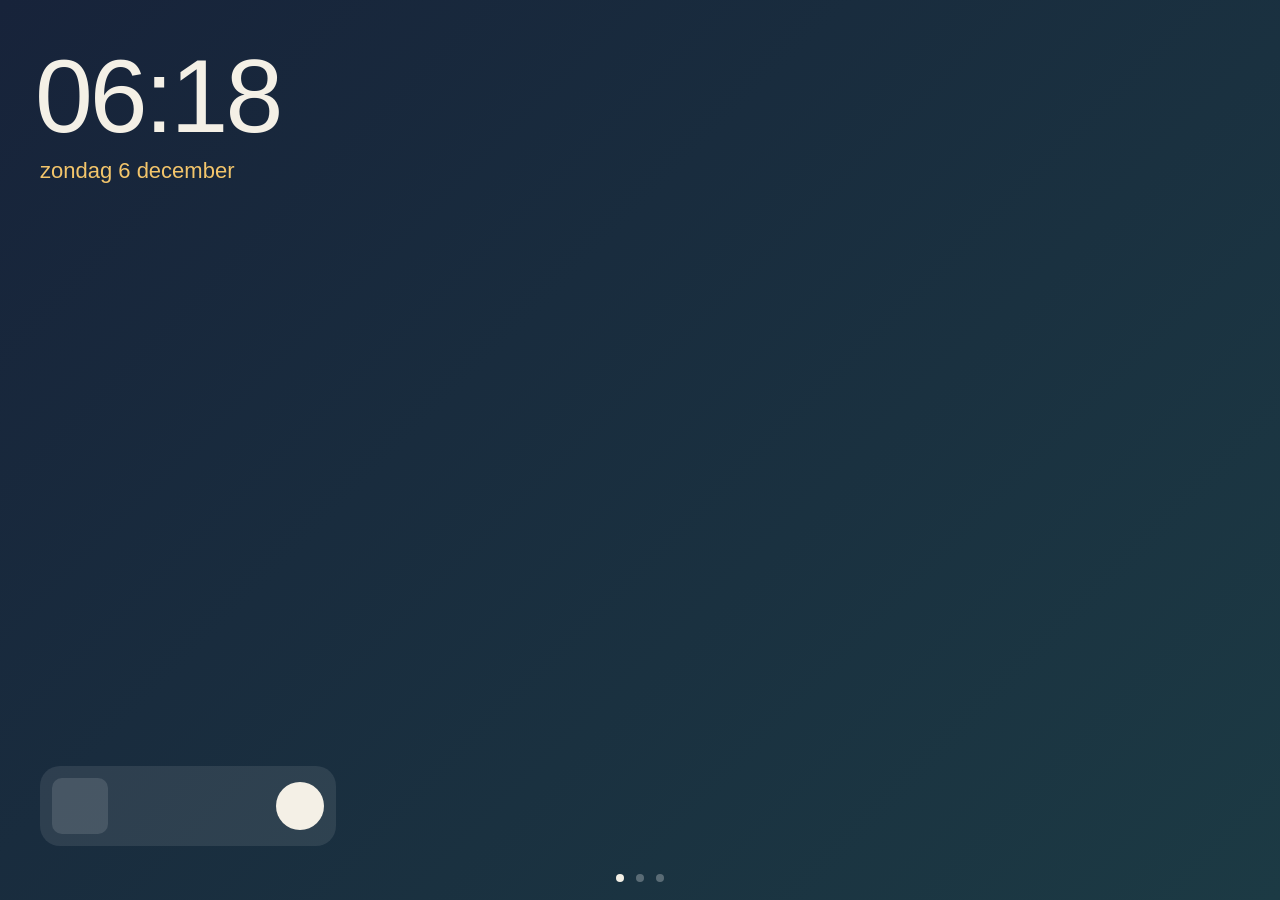
==== public/index.html @ 6474ca0c "Huispaneel: dashboard voor Homebridge, Philips Hue en Sonos Wandpaneel voor een oude iPad (Safari op" ====
<!DOCTYPE html>
<html lang="nl">
<head>
<meta charset="utf-8">
<title>Huispaneel</title>
<meta name="viewport" content="width=device-width, initial-scale=1, maximum-scale=1, user-scalable=no">
<meta name="apple-mobile-web-app-capable" content="yes">
<meta name="apple-mobile-web-app-status-bar-style" content="black-translucent">
<meta name="apple-mobile-web-app-title" content="Huis">
<meta name="format-detection" content="telephone=no">
<link rel="apple-touch-icon" href="icon.png">
<link rel="stylesheet" href="style.css">
</head>
<body>
<div id="stage">
  <div id="track">

    <div class="face face-home">
      <div class="home-left">
        <div class="clock" id="h-time">--:--</div>
        <div class="date" id="h-date"></div>
        <div class="wx" id="h-wx">
          <span class="wx-temp" id="h-wx-temp"></span>
          <span class="wx-text" id="h-wx-text"></span>
        </div>
        <div class="np" id="h-np">
          <div class="np-art" id="h-np-art"></div>
          <div class="np-meta">
            <div class="np-title" id="h-np-title"></div>
            <div class="np-artist" id="h-np-artist"></div>
          </div>
          <div class="np-btn" id="h-np-toggle"></div>
        </div>
      </div>
      <div class="home-right">
        <div class="tabs" id="tabs"></div>
        <div class="tiles" id="tiles"></div>
        <div class="notice" id="notice"></div>
      </div>
    </div>

    <div class="face face-music">
      <div class="m-art" id="m-art"></div>
      <div class="m-side">
        <div class="m-room" id="m-room"></div>
        <div class="m-title" id="m-title"></div>
        <div class="m-artist" id="m-artist"></div>
        <div class="m-ctrl">
          <div class="m-btn" id="m-prev"></div>
          <div class="m-btn m-play" id="m-toggle"></div>
          <div class="m-btn" id="m-next"></div>
        </div>
        <div class="m-vol">
          <div class="m-mute" id="m-mute"></div>
          <div class="slider" id="m-slider"><div class="slider-fill"></div><div class="slider-knob"></div></div>
          <div class="m-volnum" id="m-volnum"></div>
        </div>
      </div>
    </div>

    <div class="face face-clock">
      <div class="c-time" id="c-time">--:--</div>
      <div class="c-date" id="c-date"></div>
      <div class="c-wx" id="c-wx"></div>
    </div>

  </div>
</div>

<div id="dots"></div>
<div id="offline">Geen verbinding met het paneel</div>

<div id="sheet">
  <div class="sheet-box">
    <div class="sheet-title" id="sheet-title"></div>
    <div class="sheet-value" id="sheet-value"></div>
    <div class="slider slider-big" id="sheet-slider"><div class="slider-fill"></div><div class="slider-knob"></div></div>
    <div class="sheet-sub">Kleurtemperatuur</div>
    <div class="slider slider-big slider-ct" id="sheet-ct"><div class="slider-fill"></div><div class="slider-knob"></div></div>
    <div class="stepper">
      <div class="step-btn" id="step-minus">&minus;</div>
      <div class="step-val" id="step-val"></div>
      <div class="step-btn step-plus" id="step-plus">+</div>
    </div>
    <div class="sheet-row">
      <div class="sheet-btn" id="sheet-no">Sluiten</div>
      <div class="sheet-btn sheet-primary" id="sheet-yes"></div>
    </div>
  </div>
</div>

<script src="app.js"></script>
</body>
</html>
---- public/style.css ----
/* Huispaneel - geschreven voor Safari op iOS 9 (iPad mini 1, 1024x768 liggend).
   Bewust geen CSS grid, geen custom properties, geen gap. */

html, body {
  margin: 0; padding: 0; width: 100%; height: 100%; overflow: hidden;
  background: #10141c; color: #f4f0e6;
  font-family: -apple-system, "Helvetica Neue", Helvetica, Arial, sans-serif;
  -webkit-user-select: none; user-select: none;
  -webkit-touch-callout: none;
  -webkit-tap-highlight-color: rgba(0,0,0,0);
  -webkit-text-size-adjust: 100%;
}

#stage { position: absolute; left: 0; top: 0; right: 0; bottom: 0; overflow: hidden; }
#track {
  position: absolute; left: 0; top: 0; height: 100%; width: 300%;
  -webkit-transform: translate3d(0,0,0); transform: translate3d(0,0,0);
}
#track.anim { -webkit-transition: -webkit-transform .32s ease-out; transition: transform .32s ease-out; }
.face { position: relative; float: left; width: 33.3333%; height: 100%; overflow: hidden; }

/* ---------------------------------------------------------------- thuis */
.face-home {
  background: #17233a;
  background: -webkit-linear-gradient(315deg, #17233a 0%, #1c3a44 100%);
  background: linear-gradient(135deg, #17233a 0%, #1c3a44 100%);
}
.home-left { position: absolute; left: 40px; top: 44px; bottom: 54px; width: 296px; }
.home-right { position: absolute; left: 376px; right: 30px; top: 44px; bottom: 44px; }

.clock { font-size: 104px; line-height: 104px; font-weight: 200; letter-spacing: -3px; margin-left: -5px; }
.date { font-size: 22px; font-weight: 500; margin-top: 10px; color: #f3c56b; }
.wx { margin-top: 34px; }
.wx-temp { display: block; font-size: 54px; line-height: 58px; font-weight: 300; }
.wx-text { display: block; font-size: 17px; line-height: 24px; color: rgba(244,240,230,.7); margin-top: 4px; }

.np {
  position: absolute; left: 0; right: 0; bottom: 0; height: 80px;
  background: rgba(255,255,255,.09); border-radius: 20px;
}
.np-art {
  position: absolute; left: 12px; top: 12px; width: 56px; height: 56px; border-radius: 10px;
  background-color: rgba(255,255,255,.12); background-size: cover; background-position: center;
}
.np-meta { position: absolute; left: 80px; right: 68px; top: 18px; }
.np-title, .np-artist { white-space: nowrap; overflow: hidden; text-overflow: ellipsis; }
.np-title { font-size: 16px; line-height: 22px; font-weight: 600; }
.np-artist { font-size: 14px; line-height: 20px; color: rgba(244,240,230,.65); }
.np-btn {
  position: absolute; right: 12px; top: 16px; width: 48px; height: 48px; border-radius: 24px;
  background: #f4f0e6; color: #17233a;
}
.np-btn svg { position: absolute; left: 12px; top: 12px; width: 24px; height: 24px; }
.np.is-off .np-btn { display: none; }
.np.is-off .np-meta { right: 12px; }

.tabs { height: 44px; white-space: nowrap; overflow: hidden; }
.tab {
  display: inline-block; height: 36px; line-height: 36px; padding: 0 18px; margin-right: 8px;
  border-radius: 18px; font-size: 16px; font-weight: 600; color: rgba(244,240,230,.6);
}
.tab.is-active { background: rgba(255,255,255,.14); color: #f4f0e6; }

.tiles {
  position: absolute; left: 0; right: 0; top: 58px; bottom: 0;
  overflow-x: hidden; overflow-y: auto; -webkit-overflow-scrolling: touch;
}
.tile {
  position: relative; float: left; width: 23.5%; height: 128px; margin: 0 2% 12px 0;
  -webkit-box-sizing: border-box; box-sizing: border-box;
  border-radius: 20px; background: rgba(255,255,255,.09); color: #f4f0e6;
  -webkit-transition: background-color .15s, color .15s; transition: background-color .15s, color .15s;
}
.tile:nth-child(4n) { margin-right: 0; }
.tile-icon { position: absolute; left: 14px; top: 14px; width: 30px; height: 30px; opacity: .75; }
.tile-icon svg { width: 30px; height: 30px; }
.tile-state { position: absolute; right: 14px; top: 18px; font-size: 14px; font-weight: 600; opacity: .7; }
.tile-name {
  position: absolute; left: 14px; right: 12px; bottom: 13px; font-size: 16px; line-height: 20px; font-weight: 600;
  max-height: 40px; overflow: hidden;
}
.tile.is-on { background: #f6d98f; color: #2b2210; }
.tile.is-on .tile-icon, .tile.is-on .tile-state { opacity: 1; }
.tile.k-switch.is-on, .tile.k-outlet.is-on, .tile.k-tv.is-on, .tile.k-fan.is-on, .tile.k-climate.is-on { background: #a9e3cc; color: #10301f; }
.tile.k-cover.is-on, .tile.k-lock.is-on { background: #b9d2f5; color: #13243f; }
.tile.k-sensor { background: none; border: 2px solid rgba(255,255,255,.14); }
.tile.k-sensor .tile-state { font-size: 22px; top: 12px; opacity: 1; }
.tile.k-sensor.is-on { border-color: #f6d98f; color: #f6d98f; background: none; }
.tile.k-scene.is-on { background: #e3c8f0; color: #2e1838; }
.tile.is-fault { opacity: .5; }
.tile.is-down { opacity: .6; }

.notice { position: absolute; left: 0; right: 0; top: 120px; text-align: center; font-size: 18px; line-height: 26px; color: rgba(244,240,230,.7); display: none; }
.notice.is-shown { display: block; }

/* --------------------------------------------------------------- muziek */
.face-music {
  background: #2b1a33;
  background: -webkit-linear-gradient(315deg, #3b2040 0%, #1c1730 100%);
  background: linear-gradient(135deg, #3b2040 0%, #1c1730 100%);
}
.m-art {
  position: absolute; left: 64px; top: 164px; width: 440px; height: 440px; border-radius: 28px;
  background-color: rgba(255,255,255,.08); background-size: cover; background-position: center;
}
.m-art svg { position: absolute; left: 150px; top: 150px; width: 140px; height: 140px; opacity: .3; }
.m-side { position: absolute; left: 560px; right: 64px; top: 176px; height: 420px; }
.m-room { font-size: 16px; font-weight: 700; letter-spacing: 2px; text-transform: uppercase; color: #e6a9d0; }
.m-title { font-size: 40px; line-height: 46px; font-weight: 600; margin-top: 14px; max-height: 92px; overflow: hidden; }
.m-artist { font-size: 24px; line-height: 30px; color: rgba(244,240,230,.7); margin-top: 8px; white-space: nowrap; overflow: hidden; text-overflow: ellipsis; }
.m-ctrl { position: absolute; left: 0; bottom: 96px; height: 96px; width: 100%; }
.m-btn { position: relative; float: left; width: 72px; height: 72px; margin: 12px 20px 0 0; border-radius: 36px; background: rgba(255,255,255,.1); }
.m-btn svg { position: absolute; left: 20px; top: 20px; width: 32px; height: 32px; }
.m-btn.m-play { width: 96px; height: 96px; margin-top: 0; border-radius: 48px; background: #f4f0e6; color: #2b1a33; }
.m-btn.m-play svg { left: 28px; top: 28px; width: 40px; height: 40px; }
.m-btn.is-disabled { opacity: .3; }
.m-btn.is-down, .np-btn.is-down, .m-mute.is-down, .sheet-btn.is-down, .tab.is-down { opacity: .6; }
.m-vol { position: absolute; left: 0; right: 0; bottom: 0; height: 56px; }
.m-mute { position: absolute; left: 0; top: 6px; width: 44px; height: 44px; }
.m-mute svg { position: absolute; left: 7px; top: 7px; width: 30px; height: 30px; }
.m-mute.is-muted { color: #e6a9d0; }
.m-volnum { position: absolute; right: 0; top: 0; width: 44px; line-height: 56px; text-align: right; font-size: 20px; font-weight: 600; }
.m-vol .slider { position: absolute; left: 60px; right: 60px; top: 0; }

/* ----------------------------------------------------------------- klok */
.face-clock { background: #0b0d12; text-align: center; }
.c-time { margin-top: 190px; font-size: 250px; line-height: 250px; font-weight: 100; letter-spacing: -8px; color: #e9e3d4; }
.c-date { font-size: 32px; font-weight: 400; margin-top: 18px; color: #f3c56b; }
.c-wx { font-size: 22px; margin-top: 14px; color: rgba(233,227,212,.55); }

/* --------------------------------------------------------------- slider */
.slider { position: relative; height: 56px; }
.slider:before { content: ""; position: absolute; left: 0; right: 0; top: 23px; height: 10px; border-radius: 5px; background: rgba(255,255,255,.16); }
.slider-fill { position: absolute; left: 0; top: 23px; height: 10px; width: 0; border-radius: 5px; background: #f4f0e6; }
.slider-knob { position: absolute; top: 12px; left: 0; width: 32px; height: 32px; margin-left: -16px; border-radius: 16px; background: #fff; box-shadow: 0 2px 8px rgba(0,0,0,.35); }
.slider-big { height: 72px; margin: 18px 16px 0 16px; }
.slider-big:before, .slider-big .slider-fill { top: 22px; height: 28px; border-radius: 14px; }
.slider-big .slider-fill { background: #f6d98f; }
.slider-big .slider-knob { top: 14px; width: 44px; height: 44px; margin-left: -22px; border-radius: 22px; }

/* ---------------------------------------------------------------- overig */
#dots { position: absolute; left: 0; right: 0; bottom: 12px; height: 20px; text-align: center; }
.dot { display: inline-block; width: 8px; height: 8px; margin: 6px 6px; border-radius: 4px; background: rgba(255,255,255,.28); }
.dot.is-active { background: #f4f0e6; }

#offline {
  display: none; position: absolute; left: 50%; top: 26px; width: 320px; margin-left: -160px;
  height: 36px; line-height: 36px; border-radius: 18px; text-align: center; font-size: 15px; font-weight: 600;
  background: #c8483b; color: #fff;
}
#offline.is-shown { display: block; }

#sheet { display: none; position: absolute; left: 0; top: 0; right: 0; bottom: 0; background: rgba(8,10,16,.72); }
#sheet.is-shown { display: block; }
.sheet-box {
  position: absolute; left: 50%; top: 50%; width: 520px; margin-left: -260px; margin-top: -150px;
  -webkit-box-sizing: border-box; box-sizing: border-box; padding: 28px 28px 24px 28px; border-radius: 28px; background: #223048;
}
.sheet-title { font-size: 26px; font-weight: 600; }
.sheet-value { font-size: 18px; margin-top: 6px; color: rgba(244,240,230,.7); min-height: 24px; }
.sheet-row { margin-top: 22px; overflow: hidden; }
.sheet-btn { float: left; width: 48%; height: 54px; line-height: 54px; text-align: center; border-radius: 16px; font-size: 18px; font-weight: 600; background: rgba(255,255,255,.12); }
.sheet-btn.sheet-primary { float: right; background: #f6d98f; color: #2b2210; }
#sheet.no-slider .slider { display: none; }
.stepper { display: none; position: relative; height: 96px; margin-top: 14px; text-align: center; }
#sheet.mode-step .stepper { display: block; }
#sheet.mode-step .slider { display: none; }
.sheet-sub, .slider-ct { display: none; }
#sheet.has-ct .sheet-sub { display: block; font-size: 15px; color: rgba(244,240,230,.7); margin: 10px 0 0 0; }
#sheet.has-ct .slider-ct { display: block; }
#sheet.has-ct .sheet-box { margin-top: -200px; }
.slider-ct:before {
  background: #ffb35c;
  background: -webkit-linear-gradient(left, #ffb35c 0%, #fff1dc 55%, #cfe2ff 100%);
  background: linear-gradient(90deg, #ffb35c 0%, #fff1dc 55%, #cfe2ff 100%);
}
.slider-ct .slider-fill { display: none; }
.step-btn { position: absolute; left: 8px; top: 8px; width: 80px; height: 80px; line-height: 76px; border-radius: 40px; font-size: 48px; font-weight: 300; background: rgba(255,255,255,.12); }
.step-btn.step-plus { left: auto; right: 8px; }
.step-btn.is-down { opacity: .6; }
.step-val { font-size: 72px; line-height: 96px; font-weight: 200; }
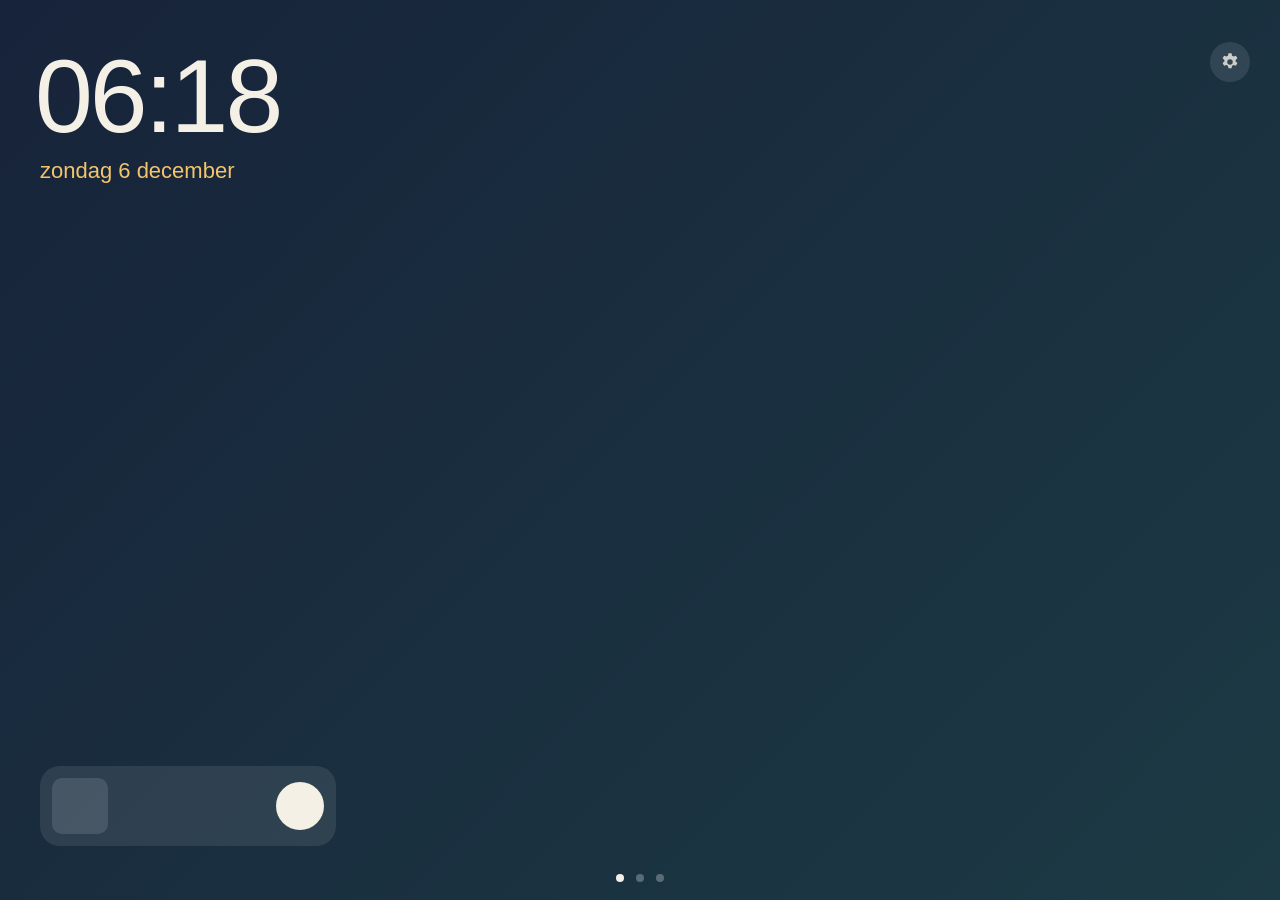
==== commit 97dac189: "Tandwielknop naar de instellingen en instelpagina in de stijl van het paneel - Rechtsboven op het ee" ====
--- a/public/index.html
+++ b/public/index.html
@@ -34,6 +34,7 @@
       </div>
       <div class="home-right">
         <div class="tabs" id="tabs"></div>
+        <div class="gear" id="gear" title="Instellingen"></div>
         <div class="tiles" id="tiles"></div>
         <div class="notice" id="notice"></div>
       </div>
--- a/public/style.css
+++ b/public/style.css
@@ -54,7 +54,13 @@
 .np.is-off .np-btn { display: none; }
 .np.is-off .np-meta { right: 12px; }
 
-.tabs { height: 44px; white-space: nowrap; overflow: hidden; }
+.tabs { height: 44px; white-space: nowrap; overflow: hidden; margin-right: 56px; }
+.gear {
+  position: absolute; right: 0; top: -2px; width: 40px; height: 40px; border-radius: 20px;
+  background: rgba(255,255,255,.1); color: rgba(244,240,230,.8);
+}
+.gear svg { position: absolute; left: 9px; top: 9px; width: 22px; height: 22px; }
+.gear.is-down { opacity: .6; }
 .tab {
   display: inline-block; height: 36px; line-height: 36px; padding: 0 18px; margin-right: 8px;
   border-radius: 18px; font-size: 16px; font-weight: 600; color: rgba(244,240,230,.6);
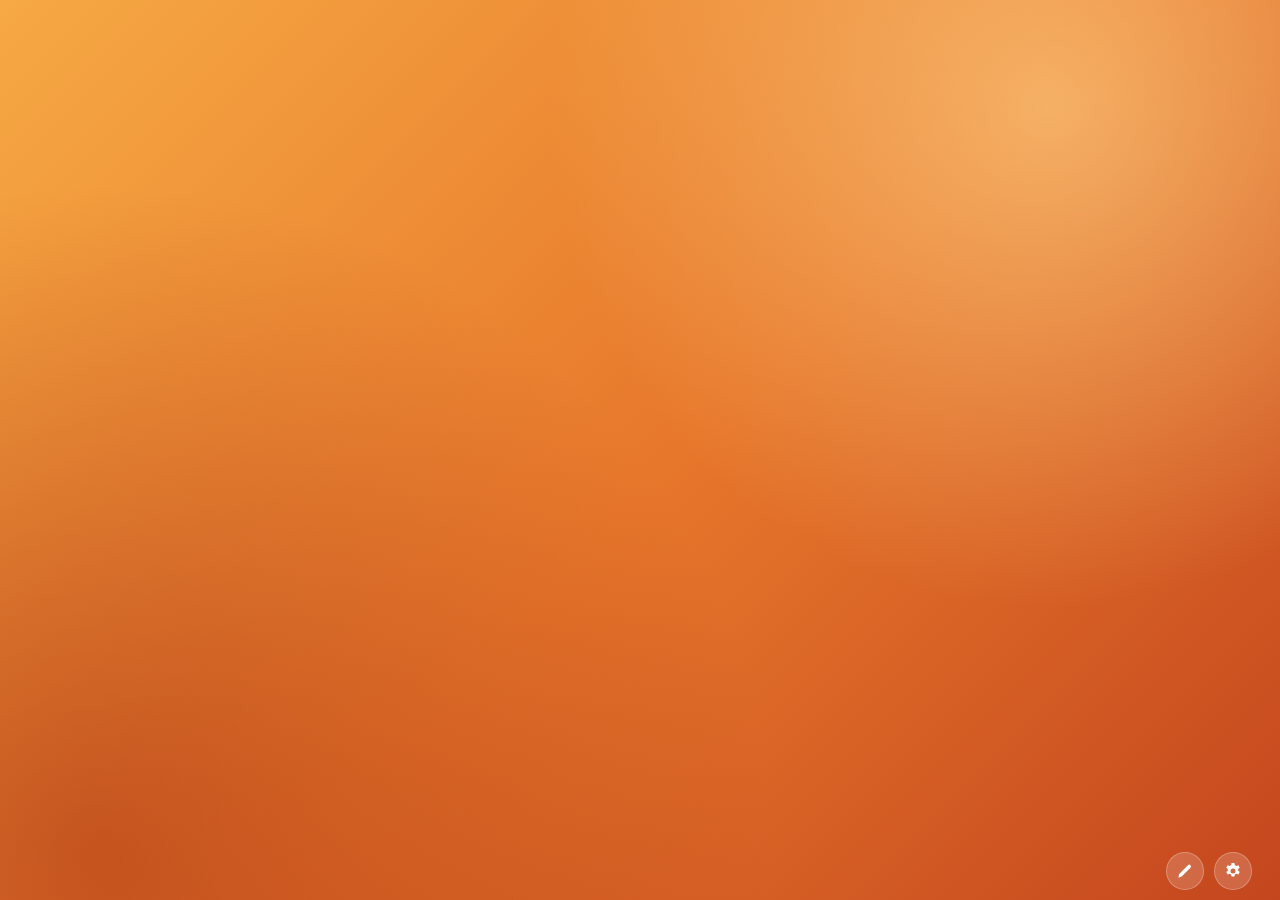
==== commit bef523f6: "Instelbaar beginscherm, kamerschermen, thema's en Sonos-favorieten - Beginscherm als raster van 4x3 " ====
--- a/public/index.html
+++ b/public/index.html
@@ -11,64 +11,15 @@
 <link rel="apple-touch-icon" href="icon.png">
 <link rel="stylesheet" href="style.css">
 </head>
-<body>
-<div id="stage">
-  <div id="track">
+<body class="theme-warm">
+<div id="bgimg"></div>
+<div id="stage"><div id="track"></div></div>
 
-    <div class="face face-home">
-      <div class="home-left">
-        <div class="clock" id="h-time">--:--</div>
-        <div class="date" id="h-date"></div>
-        <div class="wx" id="h-wx">
-          <span class="wx-temp" id="h-wx-temp"></span>
-          <span class="wx-text" id="h-wx-text"></span>
-        </div>
-        <div class="np" id="h-np">
-          <div class="np-art" id="h-np-art"></div>
-          <div class="np-meta">
-            <div class="np-title" id="h-np-title"></div>
-            <div class="np-artist" id="h-np-artist"></div>
-          </div>
-          <div class="np-btn" id="h-np-toggle"></div>
-        </div>
-      </div>
-      <div class="home-right">
-        <div class="tabs" id="tabs"></div>
-        <div class="gear" id="gear" title="Instellingen"></div>
-        <div class="tiles" id="tiles"></div>
-        <div class="notice" id="notice"></div>
-      </div>
-    </div>
-
-    <div class="face face-music">
-      <div class="m-art" id="m-art"></div>
-      <div class="m-side">
-        <div class="m-room" id="m-room"></div>
-        <div class="m-title" id="m-title"></div>
-        <div class="m-artist" id="m-artist"></div>
-        <div class="m-ctrl">
-          <div class="m-btn" id="m-prev"></div>
-          <div class="m-btn m-play" id="m-toggle"></div>
-          <div class="m-btn" id="m-next"></div>
-        </div>
-        <div class="m-vol">
-          <div class="m-mute" id="m-mute"></div>
-          <div class="slider" id="m-slider"><div class="slider-fill"></div><div class="slider-knob"></div></div>
-          <div class="m-volnum" id="m-volnum"></div>
-        </div>
-      </div>
-    </div>
-
-    <div class="face face-clock">
-      <div class="c-time" id="c-time">--:--</div>
-      <div class="c-date" id="c-date"></div>
-      <div class="c-wx" id="c-wx"></div>
-    </div>
-
-  </div>
+<div id="bar">
+  <div id="dots"></div>
+  <div class="barbtn" id="edit" title="Beginscherm indelen"></div>
+  <div class="barbtn" id="gear" title="Instellingen"></div>
 </div>
-
-<div id="dots"></div>
 <div id="offline">Geen verbinding met het paneel</div>
 
 <div id="sheet">
--- a/public/style.css
+++ b/public/style.css
@@ -1,187 +1,254 @@
-/* Huispaneel - geschreven voor Safari op iOS 9 (iPad mini 1, 1024x768 liggend).
-   Bewust geen CSS grid, geen custom properties, geen gap. */
+/* Huispaneel - voor Safari op iOS 9 (iPad mini 1, 1024x768 liggend).
+   Geen CSS grid, geen custom properties, geen gap, geen backdrop-filter. */
 
 html, body {
   margin: 0; padding: 0; width: 100%; height: 100%; overflow: hidden;
-  background: #10141c; color: #f4f0e6;
   font-family: -apple-system, "Helvetica Neue", Helvetica, Arial, sans-serif;
-  -webkit-user-select: none; user-select: none;
-  -webkit-touch-callout: none;
-  -webkit-tap-highlight-color: rgba(0,0,0,0);
-  -webkit-text-size-adjust: 100%;
-}
+  -webkit-user-select: none; user-select: none; -webkit-touch-callout: none;
+  -webkit-tap-highlight-color: rgba(0,0,0,0); -webkit-text-size-adjust: 100%;
+}
+#bgimg { display: none; position: absolute; left: 0; top: 0; right: 0; bottom: 0; background-size: cover; background-position: center; }
+#bgimg:after { content: ""; position: absolute; left: 0; top: 0; right: 0; bottom: 0; background: rgba(0,0,0,.28); }
 
 #stage { position: absolute; left: 0; top: 0; right: 0; bottom: 0; overflow: hidden; }
-#track {
-  position: absolute; left: 0; top: 0; height: 100%; width: 300%;
-  -webkit-transform: translate3d(0,0,0); transform: translate3d(0,0,0);
-}
+#track { position: absolute; left: 0; top: 0; height: 100%; -webkit-transform: translate3d(0,0,0); transform: translate3d(0,0,0); }
 #track.anim { -webkit-transition: -webkit-transform .32s ease-out; transition: transform .32s ease-out; }
-.face { position: relative; float: left; width: 33.3333%; height: 100%; overflow: hidden; }
-
-/* ---------------------------------------------------------------- thuis */
-.face-home {
-  background: #17233a;
-  background: -webkit-linear-gradient(315deg, #17233a 0%, #1c3a44 100%);
-  background: linear-gradient(135deg, #17233a 0%, #1c3a44 100%);
-}
-.home-left { position: absolute; left: 40px; top: 44px; bottom: 54px; width: 296px; }
-.home-right { position: absolute; left: 376px; right: 30px; top: 44px; bottom: 44px; }
-
-.clock { font-size: 104px; line-height: 104px; font-weight: 200; letter-spacing: -3px; margin-left: -5px; }
-.date { font-size: 22px; font-weight: 500; margin-top: 10px; color: #f3c56b; }
-.wx { margin-top: 34px; }
-.wx-temp { display: block; font-size: 54px; line-height: 58px; font-weight: 300; }
-.wx-text { display: block; font-size: 17px; line-height: 24px; color: rgba(244,240,230,.7); margin-top: 4px; }
-
-.np {
-  position: absolute; left: 0; right: 0; bottom: 0; height: 80px;
-  background: rgba(255,255,255,.09); border-radius: 20px;
-}
-.np-art {
-  position: absolute; left: 12px; top: 12px; width: 56px; height: 56px; border-radius: 10px;
-  background-color: rgba(255,255,255,.12); background-size: cover; background-position: center;
-}
-.np-meta { position: absolute; left: 80px; right: 68px; top: 18px; }
-.np-title, .np-artist { white-space: nowrap; overflow: hidden; text-overflow: ellipsis; }
-.np-title { font-size: 16px; line-height: 22px; font-weight: 600; }
-.np-artist { font-size: 14px; line-height: 20px; color: rgba(244,240,230,.65); }
-.np-btn {
-  position: absolute; right: 12px; top: 16px; width: 48px; height: 48px; border-radius: 24px;
-  background: #f4f0e6; color: #17233a;
-}
-.np-btn svg { position: absolute; left: 12px; top: 12px; width: 24px; height: 24px; }
-.np.is-off .np-btn { display: none; }
-.np.is-off .np-meta { right: 12px; }
-
-.tabs { height: 44px; white-space: nowrap; overflow: hidden; margin-right: 56px; }
-.gear {
-  position: absolute; right: 0; top: -2px; width: 40px; height: 40px; border-radius: 20px;
-  background: rgba(255,255,255,.1); color: rgba(244,240,230,.8);
-}
-.gear svg { position: absolute; left: 9px; top: 9px; width: 22px; height: 22px; }
-.gear.is-down { opacity: .6; }
-.tab {
-  display: inline-block; height: 36px; line-height: 36px; padding: 0 18px; margin-right: 8px;
-  border-radius: 18px; font-size: 16px; font-weight: 600; color: rgba(244,240,230,.6);
-}
-.tab.is-active { background: rgba(255,255,255,.14); color: #f4f0e6; }
-
-.tiles {
-  position: absolute; left: 0; right: 0; top: 58px; bottom: 0;
-  overflow-x: hidden; overflow-y: auto; -webkit-overflow-scrolling: touch;
-}
+.face { position: relative; float: left; height: 100%; overflow: hidden; }
+
+/* ------------------------------------------------------------- tegels */
 .tile {
-  position: relative; float: left; width: 23.5%; height: 128px; margin: 0 2% 12px 0;
+  position: absolute; overflow: hidden; border-radius: 26px;
   -webkit-box-sizing: border-box; box-sizing: border-box;
-  border-radius: 20px; background: rgba(255,255,255,.09); color: #f4f0e6;
-  -webkit-transition: background-color .15s, color .15s; transition: background-color .15s, color .15s;
-}
-.tile:nth-child(4n) { margin-right: 0; }
-.tile-icon { position: absolute; left: 14px; top: 14px; width: 30px; height: 30px; opacity: .75; }
-.tile-icon svg { width: 30px; height: 30px; }
-.tile-state { position: absolute; right: 14px; top: 18px; font-size: 14px; font-weight: 600; opacity: .7; }
-.tile-name {
-  position: absolute; left: 14px; right: 12px; bottom: 13px; font-size: 16px; line-height: 20px; font-weight: 600;
-  max-height: 40px; overflow: hidden;
-}
-.tile.is-on { background: #f6d98f; color: #2b2210; }
-.tile.is-on .tile-icon, .tile.is-on .tile-state { opacity: 1; }
-.tile.k-switch.is-on, .tile.k-outlet.is-on, .tile.k-tv.is-on, .tile.k-fan.is-on, .tile.k-climate.is-on { background: #a9e3cc; color: #10301f; }
-.tile.k-cover.is-on, .tile.k-lock.is-on { background: #b9d2f5; color: #13243f; }
-.tile.k-sensor { background: none; border: 2px solid rgba(255,255,255,.14); }
-.tile.k-sensor .tile-state { font-size: 22px; top: 12px; opacity: 1; }
-.tile.k-sensor.is-on { border-color: #f6d98f; color: #f6d98f; background: none; }
-.tile.k-scene.is-on { background: #e3c8f0; color: #2e1838; }
+  -webkit-transition: background-color .18s, color .18s; transition: background-color .18s, color .18s;
+}
+.tile.is-down { opacity: .7; }
 .tile.is-fault { opacity: .5; }
-.tile.is-down { opacity: .6; }
-
-.notice { position: absolute; left: 0; right: 0; top: 120px; text-align: center; font-size: 18px; line-height: 26px; color: rgba(244,240,230,.7); display: none; }
-.notice.is-shown { display: block; }
-
-/* --------------------------------------------------------------- muziek */
-.face-music {
-  background: #2b1a33;
-  background: -webkit-linear-gradient(315deg, #3b2040 0%, #1c1730 100%);
-  background: linear-gradient(135deg, #3b2040 0%, #1c1730 100%);
-}
-.m-art {
-  position: absolute; left: 64px; top: 164px; width: 440px; height: 440px; border-radius: 28px;
-  background-color: rgba(255,255,255,.08); background-size: cover; background-position: center;
-}
-.m-art svg { position: absolute; left: 150px; top: 150px; width: 140px; height: 140px; opacity: .3; }
-.m-side { position: absolute; left: 560px; right: 64px; top: 176px; height: 420px; }
-.m-room { font-size: 16px; font-weight: 700; letter-spacing: 2px; text-transform: uppercase; color: #e6a9d0; }
-.m-title { font-size: 40px; line-height: 46px; font-weight: 600; margin-top: 14px; max-height: 92px; overflow: hidden; }
-.m-artist { font-size: 24px; line-height: 30px; color: rgba(244,240,230,.7); margin-top: 8px; white-space: nowrap; overflow: hidden; text-overflow: ellipsis; }
-.m-ctrl { position: absolute; left: 0; bottom: 96px; height: 96px; width: 100%; }
-.m-btn { position: relative; float: left; width: 72px; height: 72px; margin: 12px 20px 0 0; border-radius: 36px; background: rgba(255,255,255,.1); }
-.m-btn svg { position: absolute; left: 20px; top: 20px; width: 32px; height: 32px; }
-.m-btn.m-play { width: 96px; height: 96px; margin-top: 0; border-radius: 48px; background: #f4f0e6; color: #2b1a33; }
-.m-btn.m-play svg { left: 28px; top: 28px; width: 40px; height: 40px; }
-.m-btn.is-disabled { opacity: .3; }
-.m-btn.is-down, .np-btn.is-down, .m-mute.is-down, .sheet-btn.is-down, .tab.is-down { opacity: .6; }
-.m-vol { position: absolute; left: 0; right: 0; bottom: 0; height: 56px; }
-.m-mute { position: absolute; left: 0; top: 6px; width: 44px; height: 44px; }
-.m-mute svg { position: absolute; left: 7px; top: 7px; width: 30px; height: 30px; }
-.m-mute.is-muted { color: #e6a9d0; }
-.m-volnum { position: absolute; right: 0; top: 0; width: 44px; line-height: 56px; text-align: right; font-size: 20px; font-weight: 600; }
-.m-vol .slider { position: absolute; left: 60px; right: 60px; top: 0; }
-
-/* ----------------------------------------------------------------- klok */
-.face-clock { background: #0b0d12; text-align: center; }
-.c-time { margin-top: 190px; font-size: 250px; line-height: 250px; font-weight: 100; letter-spacing: -8px; color: #e9e3d4; }
-.c-date { font-size: 32px; font-weight: 400; margin-top: 18px; color: #f3c56b; }
-.c-wx { font-size: 22px; margin-top: 14px; color: rgba(233,227,212,.55); }
-
-/* --------------------------------------------------------------- slider */
+.t-icon { position: absolute; left: 20px; top: 18px; width: 38px; height: 38px; }
+.t-icon svg { width: 100%; height: 100%; }
+.t-state { position: absolute; right: 18px; top: 22px; font-size: 15px; font-weight: 600; }
+.t-name { position: absolute; left: 20px; right: 16px; bottom: 40px; font-size: 19px; line-height: 23px; font-weight: 600; max-height: 46px; overflow: hidden; }
+.t-sub { position: absolute; left: 20px; right: 16px; bottom: 17px; font-size: 14px; line-height: 19px; white-space: nowrap; overflow: hidden; text-overflow: ellipsis; }
+.s-2x2 .t-icon, .s-1x2 .t-icon { left: 26px; top: 26px; width: 64px; height: 64px; }
+.s-2x2 .t-name { left: 26px; bottom: 50px; font-size: 26px; line-height: 31px; max-height: 62px; }
+.s-2x2 .t-sub, .s-1x2 .t-sub { left: 26px; bottom: 24px; font-size: 17px; }
+.s-2x2 .t-state { right: 26px; top: 30px; font-size: 20px; }
+.s-1x2 .t-name { left: 26px; bottom: 50px; font-size: 22px; line-height: 27px; max-height: 81px; }
+.t-missing .t-name { opacity: .6; }
+
+/* grote thermostaat */
+.th-num { position: absolute; left: 0; right: 0; top: 18%; text-align: center; font-size: 150px; line-height: 150px; font-weight: 200; letter-spacing: -6px; }
+.th-num small { font-size: 54px; letter-spacing: 0; vertical-align: top; position: relative; top: 18px; margin-left: 4px; }
+.th-label { position: absolute; left: 70px; right: 70px; bottom: 44px; text-align: center; font-size: 21px; font-weight: 600; white-space: nowrap; overflow: hidden; text-overflow: ellipsis; }
+.th-sub { position: absolute; left: 70px; right: 70px; bottom: 20px; text-align: center; font-size: 16px; white-space: nowrap; overflow: hidden; text-overflow: ellipsis; }
+.th-btn { position: absolute; bottom: 18px; width: 56px; height: 56px; border-radius: 28px; }
+.th-btn svg { position: absolute; left: 14px; top: 14px; width: 28px; height: 28px; }
+.th-minus { left: 18px; } .th-plus { right: 18px; }
+.th-btn.is-down { opacity: .5; }
+.th-small .th-num { top: 22px; font-size: 64px; line-height: 64px; letter-spacing: -2px; }
+.th-small .th-num small { font-size: 26px; top: 6px; }
+.th-small .th-label { left: 18px; right: 18px; bottom: 40px; font-size: 18px; text-align: left; }
+.th-small .th-sub { left: 18px; right: 18px; bottom: 17px; font-size: 14px; text-align: left; }
+.s-2x1.th-small .th-num { left: 24px; right: auto; top: 50%; margin-top: -40px; font-size: 82px; line-height: 82px; }
+.s-2x1.th-small .th-label, .s-2x1.th-small .th-sub { left: 52%; }
+
+/* klok */
+.clock-svg { position: absolute; left: 50%; top: 50%; }
+.clock-digital { position: absolute; left: 0; right: 0; top: 50%; margin-top: -48px; text-align: center; }
+.clock-digital .cd-time { font-size: 76px; line-height: 80px; font-weight: 200; letter-spacing: -2px; }
+.clock-digital .cd-date { font-size: 16px; font-weight: 600; margin-top: 4px; }
+.s-2x2 .clock-digital { margin-top: -90px; } .s-2x2 .clock-digital .cd-time { font-size: 150px; line-height: 150px; letter-spacing: -6px; } .s-2x2 .clock-digital .cd-date { font-size: 22px; }
+.s-2x1 .clock-digital .cd-time { font-size: 96px; line-height: 96px; }
+
+/* weer */
+.wx-icon { position: absolute; left: 20px; top: 18px; width: 46px; height: 46px; }
+.wx-icon svg { width: 100%; height: 100%; }
+.wx-temp { position: absolute; right: 20px; top: 14px; font-size: 54px; line-height: 58px; font-weight: 200; letter-spacing: -2px; }
+.wx-text { position: absolute; left: 20px; right: 16px; bottom: 40px; font-size: 18px; font-weight: 600; white-space: nowrap; overflow: hidden; text-overflow: ellipsis; }
+.wx-sub { position: absolute; left: 20px; right: 16px; bottom: 17px; font-size: 14px; white-space: nowrap; overflow: hidden; text-overflow: ellipsis; }
+.s-2x2 .wx-icon, .s-1x2 .wx-icon { width: 84px; height: 84px; left: 26px; top: 26px; }
+.s-2x2 .wx-temp { font-size: 120px; line-height: 120px; top: 30%; left: 26px; right: auto; }
+.s-1x2 .wx-temp { font-size: 76px; line-height: 80px; top: 40%; left: 22px; right: auto; }
+
+/* nu speelt */
+.np-art { position: absolute; left: 0; top: 0; right: 0; bottom: 0; background-size: cover; background-position: center; }
+.np-shade { position: absolute; left: 0; right: 0; bottom: 0; height: 75%; background: -webkit-linear-gradient(top, rgba(0,0,0,0), rgba(0,0,0,.62)); background: linear-gradient(to bottom, rgba(0,0,0,0), rgba(0,0,0,.62)); }
+.np-title, .np-artist { position: absolute; left: 22px; right: 92px; white-space: nowrap; overflow: hidden; text-overflow: ellipsis; color: #fff; }
+.np-title { bottom: 44px; font-size: 20px; font-weight: 600; }
+.np-artist { bottom: 20px; font-size: 15px; color: rgba(255,255,255,.8); }
+.np-btn { position: absolute; right: 18px; bottom: 18px; width: 58px; height: 58px; border-radius: 29px; background: #fff; color: #222; }
+.np-btn svg { position: absolute; left: 16px; top: 16px; width: 26px; height: 26px; }
+.np-btn.is-down { opacity: .6; }
+.np-noart { position: absolute; left: 22px; top: 20px; width: 40px; height: 40px; opacity: .55; color: #fff; }
+.np-noart svg { width: 100%; height: 100%; }
+.s-2x2 .np-title { font-size: 26px; bottom: 54px; } .s-2x2 .np-artist { font-size: 18px; bottom: 26px; }
+
+/* ---------------------------------------------------------- kamerscherm */
+.room-title { position: absolute; left: 32px; top: 26px; font-size: 34px; line-height: 40px; font-weight: 300; letter-spacing: -.5px; }
+.room-count { position: absolute; left: 34px; top: 68px; font-size: 15px; font-weight: 600; opacity: .75; }
+.room-tiles { position: absolute; left: 28px; right: 28px; top: 104px; bottom: 56px; overflow-x: hidden; overflow-y: auto; -webkit-overflow-scrolling: touch; }
+.room-tiles .tile { position: relative; float: left; width: 18.6%; height: 156px; margin: 0 1.75% 16px 0; }
+.room-tiles .tile:nth-child(5n) { margin-right: 0; }
+.room-tiles .t-name { font-size: 17px; line-height: 21px; max-height: 42px; bottom: 38px; }
+
+/* ------------------------------------------------------------- muziek */
+.mu-left { position: absolute; left: 40px; top: 40px; width: 380px; bottom: 60px; }
+.mu-art { position: relative; width: 380px; height: 380px; border-radius: 28px; background-size: cover; background-position: center; overflow: hidden; }
+.mu-art .np-noart { left: 50%; top: 50%; width: 120px; height: 120px; margin: -60px 0 0 -60px; }
+.mu-title { font-size: 28px; line-height: 33px; font-weight: 600; margin-top: 18px; white-space: nowrap; overflow: hidden; text-overflow: ellipsis; }
+.mu-artist { font-size: 18px; line-height: 24px; margin-top: 4px; white-space: nowrap; overflow: hidden; text-overflow: ellipsis; }
+.mu-ctrl { position: relative; height: 80px; margin-top: 16px; }
+.mu-btn { position: absolute; top: 8px; width: 64px; height: 64px; border-radius: 32px; }
+.mu-btn svg { position: absolute; left: 18px; top: 18px; width: 28px; height: 28px; }
+.mu-prev { left: 60px; } .mu-next { right: 60px; }
+.mu-play { left: 50%; margin-left: -40px; top: 0; width: 80px; height: 80px; border-radius: 40px; }
+.mu-play svg { left: 24px; top: 24px; width: 32px; height: 32px; }
+.mu-btn.is-disabled { opacity: .3; }
+.mu-btn.is-down, .mu-mute.is-down { opacity: .6; }
+.mu-vol { position: relative; height: 56px; margin-top: 6px; }
+.mu-mute { position: absolute; left: 0; top: 6px; width: 44px; height: 44px; }
+.mu-mute svg { position: absolute; left: 7px; top: 7px; width: 30px; height: 30px; }
+.mu-vol .slider { position: absolute; left: 56px; right: 52px; top: 0; }
+.mu-volnum { position: absolute; right: 0; top: 0; line-height: 56px; font-size: 18px; font-weight: 600; width: 44px; text-align: right; }
+.mu-right { position: absolute; left: 460px; right: 32px; top: 36px; bottom: 56px; }
+.mu-head { font-size: 30px; line-height: 36px; font-weight: 300; }
+.mu-room { font-size: 14px; font-weight: 700; letter-spacing: 1.5px; text-transform: uppercase; margin-top: 2px; opacity: .8; }
+.mu-favs { position: absolute; left: 0; right: 0; top: 74px; bottom: 0; overflow-x: hidden; overflow-y: auto; -webkit-overflow-scrolling: touch; }
+.fav { position: relative; float: left; width: 31.5%; margin: 0 2.75% 18px 0; }
+.fav:nth-child(3n) { margin-right: 0; }
+.fav-art { position: relative; width: 100%; height: 150px; border-radius: 20px; background-size: cover; background-position: center; overflow: hidden; }
+.fav-art .np-noart { left: 50%; top: 50%; width: 44px; height: 44px; margin: -22px 0 0 -22px; }
+.fav-title { font-size: 16px; line-height: 20px; font-weight: 600; margin-top: 8px; white-space: nowrap; overflow: hidden; text-overflow: ellipsis; }
+.fav-desc { font-size: 13px; line-height: 17px; white-space: nowrap; overflow: hidden; text-overflow: ellipsis; opacity: .75; }
+.fav.is-down { opacity: .6; }
+.fav.is-playing .fav-art { box-shadow: 0 0 0 4px #fff; }
+.mu-empty { font-size: 17px; line-height: 25px; max-width: 460px; opacity: .85; }
+
+/* --------------------------------------------------------------- klok */
+.face-clock { text-align: center; }
+.fc-time { margin-top: 170px; font-size: 250px; line-height: 250px; font-weight: 100; letter-spacing: -8px; }
+.fc-date { font-size: 32px; margin-top: 18px; }
+.fc-wx { font-size: 22px; margin-top: 12px; opacity: .65; }
+
+/* ----------------------------------------------------- balk onderaan */
+#bar { position: absolute; left: 0; right: 0; bottom: 0; height: 52px; }
+#dots { position: absolute; left: 160px; right: 160px; bottom: 16px; height: 20px; text-align: center; }
+.dot { display: inline-block; width: 8px; height: 8px; margin: 6px 5px; border-radius: 4px; }
+.dot.is-music { width: 10px; }
+.barbtn { position: absolute; bottom: 10px; width: 38px; height: 38px; border-radius: 19px; }
+.barbtn svg { position: absolute; left: 9px; top: 9px; width: 20px; height: 20px; }
+#edit { right: 76px; } #gear { right: 28px; }
+.barbtn.is-down { opacity: .5; }
+
+#offline {
+  display: none; position: absolute; left: 50%; top: 22px; width: 360px; margin-left: -180px;
+  height: 38px; line-height: 38px; border-radius: 19px; text-align: center; font-size: 15px; font-weight: 600; background: #c8483b; color: #fff;
+}
+#offline.is-shown { display: block; }
+
+/* ------------------------------------------------------------- slider */
 .slider { position: relative; height: 56px; }
-.slider:before { content: ""; position: absolute; left: 0; right: 0; top: 23px; height: 10px; border-radius: 5px; background: rgba(255,255,255,.16); }
-.slider-fill { position: absolute; left: 0; top: 23px; height: 10px; width: 0; border-radius: 5px; background: #f4f0e6; }
+.slider:before { content: ""; position: absolute; left: 0; right: 0; top: 23px; height: 10px; border-radius: 5px; background: rgba(255,255,255,.25); }
+.slider-fill { position: absolute; left: 0; top: 23px; height: 10px; width: 0; border-radius: 5px; background: #fff; }
 .slider-knob { position: absolute; top: 12px; left: 0; width: 32px; height: 32px; margin-left: -16px; border-radius: 16px; background: #fff; box-shadow: 0 2px 8px rgba(0,0,0,.35); }
 .slider-big { height: 72px; margin: 18px 16px 0 16px; }
 .slider-big:before, .slider-big .slider-fill { top: 22px; height: 28px; border-radius: 14px; }
 .slider-big .slider-fill { background: #f6d98f; }
 .slider-big .slider-knob { top: 14px; width: 44px; height: 44px; margin-left: -22px; border-radius: 22px; }
 
-/* ---------------------------------------------------------------- overig */
-#dots { position: absolute; left: 0; right: 0; bottom: 12px; height: 20px; text-align: center; }
-.dot { display: inline-block; width: 8px; height: 8px; margin: 6px 6px; border-radius: 4px; background: rgba(255,255,255,.28); }
-.dot.is-active { background: #f4f0e6; }
-
-#offline {
-  display: none; position: absolute; left: 50%; top: 26px; width: 320px; margin-left: -160px;
-  height: 36px; line-height: 36px; border-radius: 18px; text-align: center; font-size: 15px; font-weight: 600;
-  background: #c8483b; color: #fff;
-}
-#offline.is-shown { display: block; }
-
-#sheet { display: none; position: absolute; left: 0; top: 0; right: 0; bottom: 0; background: rgba(8,10,16,.72); }
+/* -------------------------------------------------------------- sheet */
+#sheet { display: none; position: absolute; left: 0; top: 0; right: 0; bottom: 0; background: rgba(8,10,16,.6); }
 #sheet.is-shown { display: block; }
 .sheet-box {
-  position: absolute; left: 50%; top: 50%; width: 520px; margin-left: -260px; margin-top: -150px;
-  -webkit-box-sizing: border-box; box-sizing: border-box; padding: 28px 28px 24px 28px; border-radius: 28px; background: #223048;
+  position: absolute; left: 50%; top: 50%; width: 520px; margin-left: -260px; margin-top: -150px; color: #f4f0e6;
+  -webkit-box-sizing: border-box; box-sizing: border-box; padding: 28px 28px 24px 28px; border-radius: 30px; background: #26324a;
+  box-shadow: 0 20px 60px rgba(0,0,0,.4);
 }
 .sheet-title { font-size: 26px; font-weight: 600; }
 .sheet-value { font-size: 18px; margin-top: 6px; color: rgba(244,240,230,.7); min-height: 24px; }
 .sheet-row { margin-top: 22px; overflow: hidden; }
 .sheet-btn { float: left; width: 48%; height: 54px; line-height: 54px; text-align: center; border-radius: 16px; font-size: 18px; font-weight: 600; background: rgba(255,255,255,.12); }
 .sheet-btn.sheet-primary { float: right; background: #f6d98f; color: #2b2210; }
+.sheet-btn.is-down { opacity: .6; }
 #sheet.no-slider .slider { display: none; }
 .stepper { display: none; position: relative; height: 96px; margin-top: 14px; text-align: center; }
 #sheet.mode-step .stepper { display: block; }
 #sheet.mode-step .slider { display: none; }
+.step-btn { position: absolute; left: 8px; top: 8px; width: 80px; height: 80px; line-height: 76px; border-radius: 40px; font-size: 48px; font-weight: 300; background: rgba(255,255,255,.12); }
+.step-btn.step-plus { left: auto; right: 8px; }
+.step-btn.is-down { opacity: .6; }
+.step-val { font-size: 72px; line-height: 96px; font-weight: 200; }
 .sheet-sub, .slider-ct { display: none; }
 #sheet.has-ct .sheet-sub { display: block; font-size: 15px; color: rgba(244,240,230,.7); margin: 10px 0 0 0; }
 #sheet.has-ct .slider-ct { display: block; }
 #sheet.has-ct .sheet-box { margin-top: -200px; }
-.slider-ct:before {
-  background: #ffb35c;
-  background: -webkit-linear-gradient(left, #ffb35c 0%, #fff1dc 55%, #cfe2ff 100%);
-  background: linear-gradient(90deg, #ffb35c 0%, #fff1dc 55%, #cfe2ff 100%);
-}
+.slider-ct:before { background: #ffb35c; background: -webkit-linear-gradient(left, #ffb35c 0%, #fff1dc 55%, #cfe2ff 100%); background: linear-gradient(90deg, #ffb35c 0%, #fff1dc 55%, #cfe2ff 100%); }
 .slider-ct .slider-fill { display: none; }
-.step-btn { position: absolute; left: 8px; top: 8px; width: 80px; height: 80px; line-height: 76px; border-radius: 40px; font-size: 48px; font-weight: 300; background: rgba(255,255,255,.12); }
-.step-btn.step-plus { left: auto; right: 8px; }
-.step-btn.is-down { opacity: .6; }
-.step-val { font-size: 72px; line-height: 96px; font-weight: 200; }
+
+/* ============================================================= thema's */
+
+/* Warm: oranje verloop met zachte lichtvlekken, matglazen tegels. */
+body.theme-warm { background: #e8792c; color: #fff;
+  background-image: radial-gradient(circle at 82% 12%, rgba(255,215,140,.6) 0, rgba(255,215,140,0) 38%), radial-gradient(circle at 8% 95%, rgba(160,40,15,.5) 0, rgba(160,40,15,0) 46%), linear-gradient(135deg, #f6a944 0%, #e7772b 52%, #c4461e 100%); }
+.theme-warm .tile, .theme-warm .barbtn, .theme-warm .mu-btn, .theme-warm .th-btn { background-color: rgba(255,255,255,.17); box-shadow: inset 0 0 0 1px rgba(255,255,255,.26); color: #fff; }
+.theme-warm .t-sub, .theme-warm .th-sub, .theme-warm .wx-sub { color: rgba(255,255,255,.78); }
+.theme-warm .tile.is-on { background-color: rgba(255,248,238,.95); color: #3b2a1c; box-shadow: none; }
+.theme-warm .tile.is-on .t-icon { color: #e0772c; }
+.theme-warm .tile.is-on .t-sub { color: #8f6c52; }
+.theme-warm .tile.k-sensor { background-color: rgba(255,255,255,.08); }
+.theme-warm .tile.big-thermo { background-color: rgba(255,248,238,.95); color: #2c2119; box-shadow: none; }
+.theme-warm .big-thermo .th-sub { color: #8f6c52; }
+.theme-warm .big-thermo .th-btn { background: rgba(60,40,20,.08); color: #2c2119; box-shadow: none; }
+.theme-warm .mu-play { background: #fff; color: #c4461e; }
+.theme-warm .dot { background: rgba(255,255,255,.4); } .theme-warm .dot.is-active { background: #fff; }
+.theme-warm .fav-art, .theme-warm .mu-art { background-color: rgba(255,255,255,.17); }
+
+/* Oceaan: diepblauw met turquoise. */
+body.theme-oceaan { background: #145173; color: #fff;
+  background-image: radial-gradient(circle at 85% 10%, rgba(120,220,230,.45) 0, rgba(120,220,230,0) 40%), linear-gradient(135deg, #1e7f98 0%, #135174 50%, #0e2c50 100%); }
+.theme-oceaan .tile, .theme-oceaan .barbtn, .theme-oceaan .mu-btn, .theme-oceaan .th-btn { background-color: rgba(255,255,255,.14); box-shadow: inset 0 0 0 1px rgba(255,255,255,.2); color: #fff; }
+.theme-oceaan .t-sub, .theme-oceaan .th-sub, .theme-oceaan .wx-sub { color: rgba(255,255,255,.75); }
+.theme-oceaan .tile.is-on, .theme-oceaan .tile.big-thermo { background-color: rgba(240,250,252,.95); color: #10324a; box-shadow: none; }
+.theme-oceaan .tile.is-on .t-icon { color: #1f8db8; }
+.theme-oceaan .tile.is-on .t-sub, .theme-oceaan .big-thermo .th-sub { color: #4d7287; }
+.theme-oceaan .big-thermo .th-btn { background: rgba(16,50,74,.08); color: #10324a; box-shadow: none; }
+.theme-oceaan .mu-play { background: #fff; color: #135174; }
+.theme-oceaan .dot { background: rgba(255,255,255,.35); } .theme-oceaan .dot.is-active { background: #fff; }
+.theme-oceaan .fav-art, .theme-oceaan .mu-art { background-color: rgba(255,255,255,.14); }
+
+/* Donker: de oorspronkelijke stijl. */
+body.theme-donker { background: #17233a; color: #f4f0e6; background-image: linear-gradient(135deg, #17233a 0%, #1c3a44 100%); }
+.theme-donker .tile, .theme-donker .barbtn, .theme-donker .mu-btn, .theme-donker .th-btn { background-color: rgba(255,255,255,.09); color: #f4f0e6; }
+.theme-donker .t-sub, .theme-donker .th-sub, .theme-donker .wx-sub { color: rgba(244,240,230,.65); }
+.theme-donker .tile.is-on { background-color: #f6d98f; color: #2b2210; }
+.theme-donker .tile.is-on .t-sub { color: #6b5a33; }
+.theme-donker .tile.k-switch.is-on, .theme-donker .tile.k-outlet.is-on, .theme-donker .tile.k-tv.is-on, .theme-donker .tile.k-fan.is-on { background-color: #a9e3cc; color: #10301f; }
+.theme-donker .tile.k-scene.is-on { background-color: #e3c8f0; color: #2e1838; }
+.theme-donker .tile.big-thermo { background-color: rgba(255,255,255,.12); }
+.theme-donker .mu-play { background: #f4f0e6; color: #17233a; }
+.theme-donker .dot { background: rgba(255,255,255,.28); } .theme-donker .dot.is-active { background: #f4f0e6; }
+.theme-donker .fav-art, .theme-donker .mu-art { background-color: rgba(255,255,255,.09); }
+
+/* Nacht: bijna zwart en gedimd, prettig in een donkere kamer. */
+body.theme-nacht { background: #06070a; color: #b7a58b; }
+.theme-nacht .tile, .theme-nacht .barbtn, .theme-nacht .mu-btn, .theme-nacht .th-btn { background-color: rgba(255,255,255,.05); color: #b7a58b; }
+.theme-nacht .t-sub, .theme-nacht .th-sub, .theme-nacht .wx-sub { color: rgba(183,165,139,.6); }
+.theme-nacht .tile.is-on { background-color: rgba(214,150,70,.72); color: #160f06; }
+.theme-nacht .tile.is-on .t-sub { color: rgba(22,15,6,.65); }
+.theme-nacht .tile.big-thermo { background-color: rgba(255,255,255,.07); }
+.theme-nacht .mu-play { background: #b7a58b; color: #06070a; }
+.theme-nacht .dot { background: rgba(183,165,139,.25); } .theme-nacht .dot.is-active { background: #b7a58b; }
+.theme-nacht .slider-knob, .theme-nacht .slider-fill { background: #b7a58b; }
+.theme-nacht .np-btn { background: #b7a58b; }
+.theme-nacht .fav-art, .theme-nacht .mu-art { background-color: rgba(255,255,255,.05); }
+
+/* Eigen foto als achtergrond. */
+body.theme-eigen { background: #222; color: #fff; }
+.theme-eigen #bgimg { display: block; }
+.theme-eigen .tile, .theme-eigen .barbtn, .theme-eigen .mu-btn, .theme-eigen .th-btn { background-color: rgba(18,18,22,.42); box-shadow: inset 0 0 0 1px rgba(255,255,255,.18); color: #fff; }
+.theme-eigen .t-sub, .theme-eigen .th-sub, .theme-eigen .wx-sub { color: rgba(255,255,255,.75); }
+.theme-eigen .tile.is-on, .theme-eigen .tile.big-thermo { background-color: rgba(255,255,255,.93); color: #1d1d22; box-shadow: none; }
+.theme-eigen .tile.is-on .t-sub, .theme-eigen .big-thermo .th-sub { color: #66666f; }
+.theme-eigen .big-thermo .th-btn { background: rgba(0,0,0,.07); color: #1d1d22; box-shadow: none; }
+.theme-eigen .mu-play { background: #fff; color: #1d1d22; }
+.theme-eigen .dot { background: rgba(255,255,255,.4); } .theme-eigen .dot.is-active { background: #fff; }
+.theme-eigen .fav-art, .theme-eigen .mu-art { background-color: rgba(18,18,22,.42); }
